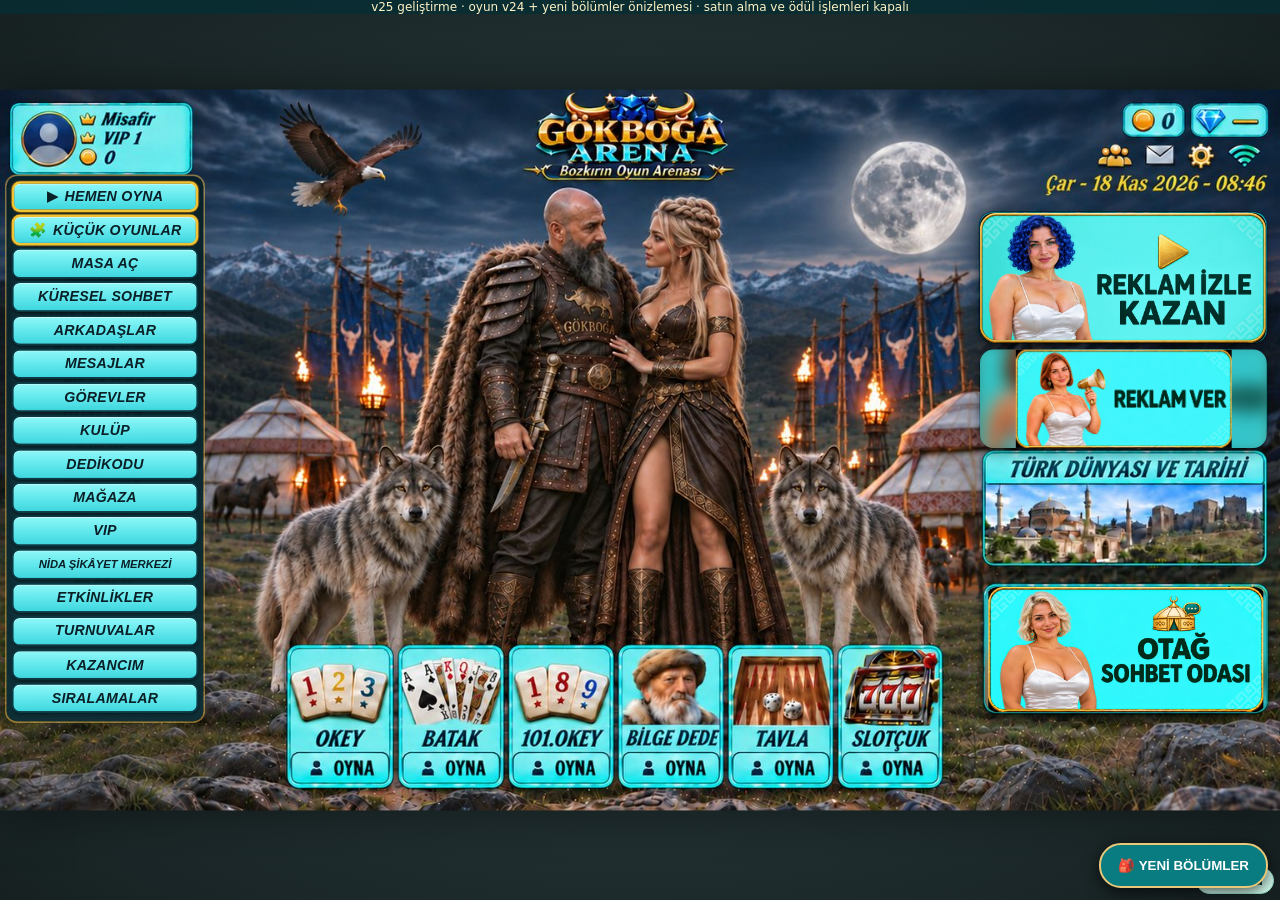
==== Gokboga-Arena-v25-gelistirme.html @ 6ed4e900 "feat: v25 game entry with integrated new sections overlay and safe v24 iframe" ====
<!doctype html><html lang="tr"><head><meta charset="utf-8"><meta name="viewport" content="width=device-width,initial-scale=1,viewport-fit=cover"><title>GÖKBOĞA ARENA v25 · Oyun ve Yeni Bölümler</title><style>html,body{height:100%;margin:0;background:#062e35;font-family:system-ui}#game{position:fixed;inset:0;width:100%;height:100%;border:0}#open{position:fixed;right:12px;bottom:12px;z-index:2;border:2px solid #e9c879;border-radius:22px;background:#087c80;color:white;font-weight:800;padding:13px 17px;box-shadow:0 4px 16px #000a}#panel{position:fixed;inset:0;z-index:3;background:#062e35;overflow:auto;display:none}#panel.active{display:block}#close{position:sticky;top:4px;left:calc(100% - 140px);z-index:4;background:#e7c677;color:#352407;border:0;border-radius:18px;padding:12px 16px;font-weight:800}#hub{padding:0 8px 15px}#warning{position:fixed;top:0;left:0;right:0;text-align:center;background:#062e35c9;color:#fff2c4;font:12px system-ui;z-index:1;pointer-events:none}@media(max-width:600px){#open{bottom:8px;right:8px;padding:9px 12px;font-size:12px}}</style><link rel="stylesheet" href="./onizleme-v25/gorsel-referans-modulleri.css"></head><body><iframe id="game" title="Gökboğa Arena oyunu" src="./Gokboga-Arena-v24.html" allow="microphone; camera; autoplay"></iframe><div id="warning">v25 geliştirme · oyun v24 + yeni bölümler önizlemesi · satın alma ve ödül işlemleri kapalı</div><button id="open" type="button" aria-controls="panel" aria-expanded="false">🎒 YENİ BÖLÜMLER</button><div id="panel" role="dialog" aria-label="Gökboğa Arena yeni bölümler"><button id="close" type="button">✕ OYUNA DÖN</button><div id="hub"></div></div><script src="./onizleme-v25/canta-koleksiyon.js"></script><script src="./onizleme-v25/gorsel-referans-modulleri.js"></script><script>(function(){const panel=document.getElementById("panel"),open=document.getElementById("open");function toggle(show){panel.classList.toggle("active",show);open.setAttribute("aria-expanded",String(show));if(show){panel.scrollTop=0;document.getElementById("close").focus()}else open.focus()}open.addEventListener("click",()=>toggle(true));document.getElementById("close").addEventListener("click",()=>toggle(false));document.addEventListener("keydown",e=>{if(e.key==="Escape"&&panel.classList.contains("active"))toggle(false)});GokbogaHub.create(document.getElementById("hub"),{vipLevel:0})})();</script></body></html>
---- onizleme-v25/gorsel-referans-modulleri.css ----
.ga-hub{--t:#75e4dc;--g:#e8c677;box-sizing:border-box;background:linear-gradient(145deg,#0b515b,#082e37);color:#f7f2df;border:3px double var(--g);border-radius:18px;padding:14px;font-family:system-ui,sans-serif;min-height:600px}.ga-hub *{box-sizing:border-box}.ga-hub header{display:flex;align-items:center;gap:10px;justify-content:space-between}.ga-hub h1{font-size:clamp(17px,2.5vw,27px);color:var(--g);text-align:center}.ga-hub h2{color:var(--g);font-size:19px}.ga-hub button{border:1px solid var(--g);background:linear-gradient(#35b9b7,#10686c);color:white;padding:10px 13px;border-radius:14px;cursor:pointer;font:600 14px system-ui}.ga-hub button:disabled{opacity:.65;cursor:not-allowed}.ga-hub button:focus-visible{outline:3px solid white}.ga-hub nav,.ga-tabs{display:flex;gap:7px;overflow-x:auto;padding:9px 0}.ga-hub nav button,.ga-tabs button{flex:none;white-space:nowrap}.ga-hub nav button[aria-current=page]{background:#e8c677;color:#3b2b0b}.ga-hub main{padding:10px 0}.ga-grid{display:grid;grid-template-columns:repeat(auto-fit,minmax(135px,1fr));gap:10px}.ga-card{min-width:0;border:2px solid #d5af64;border-radius:14px;padding:12px;background:#134d56;display:flex;flex-direction:column;gap:8px;align-items:center;text-align:center}.ga-art{font-size:40px}.ga-card small{color:#d3f1e9}.ga-item{display:flex;flex-direction:column;gap:4px;align-items:center;justify-content:center;aspect-ratio:1;background:#154d58!important;min-width:0}.ga-item-art{font-size:clamp(26px,5vw,52px);display:grid;place-items:center;border:4px double #e8c677;border-radius:50%;width:75%;aspect-ratio:1}.ga-item small{font-size:11px}.ga-hub progress{width:100%;accent-color:#65dcd3}.ga-hub input{padding:12px;background:#fff;border-radius:9px;border:1px solid #d5af64;max-width:100%}.ga-toggle{display:flex;gap:10px;align-items:center;background:#13525a;padding:12px;border-radius:12px}.ga-hub footer{border-top:1px solid #b69a5a;padding:12px;color:#ffdd92;font-size:12px}@media(max-width:600px){.ga-hub{padding:8px}.ga-hub header button{padding:7px}.ga-grid{grid-template-columns:repeat(3,minmax(0,1fr))}.ga-card{padding:7px}.ga-card strong{font-size:12px}.ga-card small{font-size:10px}.ga-art{font-size:27px}.ga-hub nav button{font-size:12px;padding:8px}.ga-hub h1{font-size:15px}}
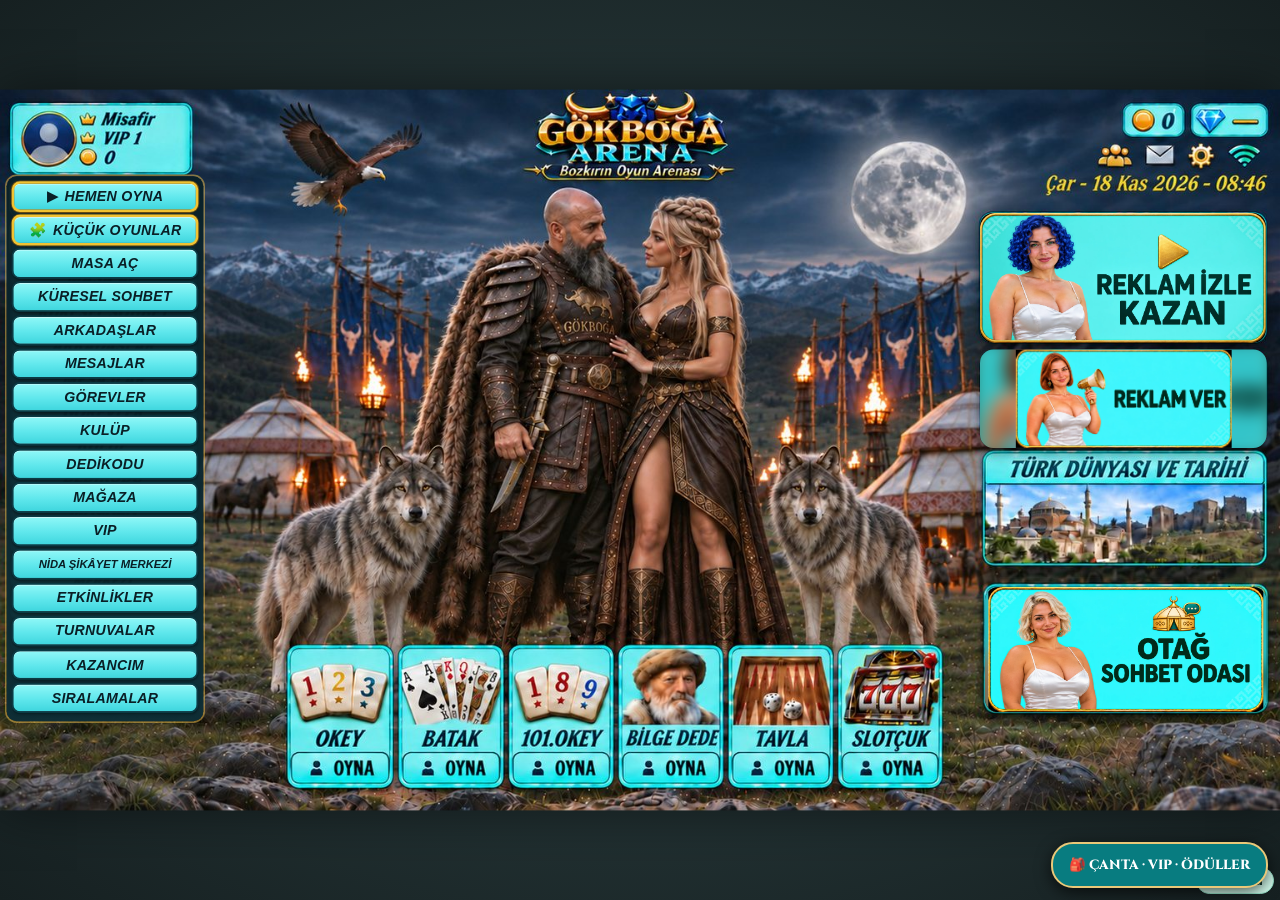
==== commit 4bfd6534: "feat: mount v25 collection VIP and rewards directly inside running game document" ====
--- a/Gokboga-Arena-v25-gelistirme.html
+++ b/Gokboga-Arena-v25-gelistirme.html
@@ -1 +1,22 @@
-<!doctype html><html lang="tr"><head><meta charset="utf-8"><meta name="viewport" content="width=device-width,initial-scale=1,viewport-fit=cover"><title>GÖKBOĞA ARENA v25 · Oyun ve Yeni Bölümler</title><style>html,body{height:100%;margin:0;background:#062e35;font-family:system-ui}#game{position:fixed;inset:0;width:100%;height:100%;border:0}#open{position:fixed;right:12px;bottom:12px;z-index:2;border:2px solid #e9c879;border-radius:22px;background:#087c80;color:white;font-weight:800;padding:13px 17px;box-shadow:0 4px 16px #000a}#panel{position:fixed;inset:0;z-index:3;background:#062e35;overflow:auto;display:none}#panel.active{display:block}#close{position:sticky;top:4px;left:calc(100% - 140px);z-index:4;background:#e7c677;color:#352407;border:0;border-radius:18px;padding:12px 16px;font-weight:800}#hub{padding:0 8px 15px}#warning{position:fixed;top:0;left:0;right:0;text-align:center;background:#062e35c9;color:#fff2c4;font:12px system-ui;z-index:1;pointer-events:none}@media(max-width:600px){#open{bottom:8px;right:8px;padding:9px 12px;font-size:12px}}</style><link rel="stylesheet" href="./onizleme-v25/gorsel-referans-modulleri.css"></head><body><iframe id="game" title="Gökboğa Arena oyunu" src="./Gokboga-Arena-v24.html" allow="microphone; camera; autoplay"></iframe><div id="warning">v25 geliştirme · oyun v24 + yeni bölümler önizlemesi · satın alma ve ödül işlemleri kapalı</div><button id="open" type="button" aria-controls="panel" aria-expanded="false">🎒 YENİ BÖLÜMLER</button><div id="panel" role="dialog" aria-label="Gökboğa Arena yeni bölümler"><button id="close" type="button">✕ OYUNA DÖN</button><div id="hub"></div></div><script src="./onizleme-v25/canta-koleksiyon.js"></script><script src="./onizleme-v25/gorsel-referans-modulleri.js"></script><script>(function(){const panel=document.getElementById("panel"),open=document.getElementById("open");function toggle(show){panel.classList.toggle("active",show);open.setAttribute("aria-expanded",String(show));if(show){panel.scrollTop=0;document.getElementById("close").focus()}else open.focus()}open.addEventListener("click",()=>toggle(true));document.getElementById("close").addEventListener("click",()=>toggle(false));document.addEventListener("keydown",e=>{if(e.key==="Escape"&&panel.classList.contains("active"))toggle(false)});GokbogaHub.create(document.getElementById("hub"),{vipLevel:0})})();</script></body></html>+<!doctype html><html lang="tr"><head><meta charset="utf-8"><meta name="viewport" content="width=device-width,initial-scale=1,viewport-fit=cover"><title>GÖKBOĞA ARENA v25 · Oyun ve Yeni Bölümler</title><style>html,body{height:100%;margin:0;background:#062e35;font-family:system-ui}#game{position:fixed;inset:0;width:100%;height:100%;border:0}#open{position:fixed;right:12px;bottom:12px;z-index:2;border:2px solid #e9c879;border-radius:22px;background:#087c80;color:white;font-weight:800;padding:13px 17px;box-shadow:0 4px 16px #000a}#panel{position:fixed;inset:0;z-index:3;background:#062e35;overflow:auto;display:none}#panel.active{display:block}#close{position:sticky;top:4px;left:calc(100% - 140px);z-index:4;background:#e7c677;color:#352407;border:0;border-radius:18px;padding:12px 16px;font-weight:800}#hub{padding:0 8px 15px}#warning{position:fixed;top:0;left:0;right:0;text-align:center;background:#062e35c9;color:#fff2c4;font:12px system-ui;z-index:1;pointer-events:none}@media(max-width:600px){#open{bottom:8px;right:8px;padding:9px 12px;font-size:12px}}</style><link rel="stylesheet" href="./onizleme-v25/gorsel-referans-modulleri.css"></head><body><iframe id="game" title="Gökboğa Arena oyunu" src="./Gokboga-Arena-v24.html" allow="microphone; camera; autoplay"></iframe><div id="warning">v25 geliştirme · oyun v24 + yeni bölümler önizlemesi · satın alma ve ödül işlemleri kapalı</div><button id="open" type="button" aria-controls="panel" aria-expanded="false">🎒 YENİ BÖLÜMLER</button><div id="panel" role="dialog" aria-label="Gökboğa Arena yeni bölümler"><button id="close" type="button">✕ OYUNA DÖN</button><div id="hub"></div></div><script src="./onizleme-v25/canta-koleksiyon.js"></script><script src="./onizleme-v25/gorsel-referans-modulleri.js"></script><script>(function(){const panel=document.getElementById("panel"),open=document.getElementById("open");function toggle(show){panel.classList.toggle("active",show);open.setAttribute("aria-expanded",String(show));if(show){panel.scrollTop=0;document.getElementById("close").focus()}else open.focus()}open.addEventListener("click",()=>toggle(true));document.getElementById("close").addEventListener("click",()=>toggle(false));document.addEventListener("keydown",e=>{if(e.key==="Escape"&&panel.classList.contains("active"))toggle(false)});GokbogaHub.create(document.getElementById("hub"),{vipLevel:0});
+/* Aynı kökenli gerçek oyun belgesine entegre et; ayrı dış panel değil. */
+const game=document.getElementById("game");
+game.addEventListener("load",()=>{
+ try{
+  const doc=game.contentDocument;
+  if(!doc||!doc.body||doc.getElementById("gokboga-v25-open"))return;
+  const css=doc.createElement("link");css.rel="stylesheet";css.href="./onizleme-v25/gorsel-referans-modulleri.css";doc.head.appendChild(css);
+  const style=doc.createElement("style");style.textContent=`#gokboga-v25-open{position:fixed;right:12px;bottom:12px;z-index:2147483644;border:2px solid #e9c879;border-radius:22px;background:#087c80;color:white;font-weight:800;padding:12px 16px;box-shadow:0 4px 16px #000a}#gokboga-v25-panel{position:fixed;inset:0;z-index:2147483645;background:#062e35;overflow:auto;display:none;color:white;font-family:system-ui}#gokboga-v25-panel.active{display:block}#gokboga-v25-close{position:sticky;top:4px;left:calc(100% - 145px);z-index:2147483646;background:#e7c677;color:#352407;border:0;border-radius:18px;padding:12px 16px;font-weight:800}#gokboga-v25-hub{padding:0 8px 15px}`;doc.head.appendChild(style);
+  const launch=doc.createElement("button");launch.id="gokboga-v25-open";launch.type="button";launch.textContent="🎒 ÇANTA · VIP · ÖDÜLLER";doc.body.appendChild(launch);
+  const inside=doc.createElement("div");inside.id="gokboga-v25-panel";inside.setAttribute("role","dialog");inside.setAttribute("aria-label","Gökboğa Arena ek bölümler");doc.body.appendChild(inside);
+  const back=doc.createElement("button");back.id="gokboga-v25-close";back.type="button";back.textContent="✕ OYUNA DÖN";inside.appendChild(back);
+  const hub=doc.createElement("div");hub.id="gokboga-v25-hub";inside.appendChild(hub);
+  GokbogaHub.create(hub,{vipLevel:0});
+  const show=v=>{inside.classList.toggle("active",v);launch.setAttribute("aria-expanded",String(v));};
+  launch.addEventListener("click",()=>show(true));back.addEventListener("click",()=>show(false));
+  doc.addEventListener("keydown",e=>{if(e.key==="Escape")show(false)});
+  /* Başarılı oyun-içi kurulumdan sonra dış önizleme düğmesini gizle. */
+  open.style.display="none";document.getElementById("warning").style.display="none";
+ }catch(err){console.warn("Gökboğa v25 oyun içi kurulum yapılamadı; dış panel kullanılabilir.",err)}
+});
+})();</script></body></html>
--- a/onizleme-v25/gorsel-referans-modulleri.css
+++ b/onizleme-v25/gorsel-referans-modulleri.css
@@ -1 +1,16 @@
-.ga-hub{--t:#75e4dc;--g:#e8c677;box-sizing:border-box;background:linear-gradient(145deg,#0b515b,#082e37);color:#f7f2df;border:3px double var(--g);border-radius:18px;padding:14px;font-family:system-ui,sans-serif;min-height:600px}.ga-hub *{box-sizing:border-box}.ga-hub header{display:flex;align-items:center;gap:10px;justify-content:space-between}.ga-hub h1{font-size:clamp(17px,2.5vw,27px);color:var(--g);text-align:center}.ga-hub h2{color:var(--g);font-size:19px}.ga-hub button{border:1px solid var(--g);background:linear-gradient(#35b9b7,#10686c);color:white;padding:10px 13px;border-radius:14px;cursor:pointer;font:600 14px system-ui}.ga-hub button:disabled{opacity:.65;cursor:not-allowed}.ga-hub button:focus-visible{outline:3px solid white}.ga-hub nav,.ga-tabs{display:flex;gap:7px;overflow-x:auto;padding:9px 0}.ga-hub nav button,.ga-tabs button{flex:none;white-space:nowrap}.ga-hub nav button[aria-current=page]{background:#e8c677;color:#3b2b0b}.ga-hub main{padding:10px 0}.ga-grid{display:grid;grid-template-columns:repeat(auto-fit,minmax(135px,1fr));gap:10px}.ga-card{min-width:0;border:2px solid #d5af64;border-radius:14px;padding:12px;background:#134d56;display:flex;flex-direction:column;gap:8px;align-items:center;text-align:center}.ga-art{font-size:40px}.ga-card small{color:#d3f1e9}.ga-item{display:flex;flex-direction:column;gap:4px;align-items:center;justify-content:center;aspect-ratio:1;background:#154d58!important;min-width:0}.ga-item-art{font-size:clamp(26px,5vw,52px);display:grid;place-items:center;border:4px double #e8c677;border-radius:50%;width:75%;aspect-ratio:1}.ga-item small{font-size:11px}.ga-hub progress{width:100%;accent-color:#65dcd3}.ga-hub input{padding:12px;background:#fff;border-radius:9px;border:1px solid #d5af64;max-width:100%}.ga-toggle{display:flex;gap:10px;align-items:center;background:#13525a;padding:12px;border-radius:12px}.ga-hub footer{border-top:1px solid #b69a5a;padding:12px;color:#ffdd92;font-size:12px}@media(max-width:600px){.ga-hub{padding:8px}.ga-hub header button{padding:7px}.ga-grid{grid-template-columns:repeat(3,minmax(0,1fr))}.ga-card{padding:7px}.ga-card strong{font-size:12px}.ga-card small{font-size:10px}.ga-art{font-size:27px}.ga-hub nav button{font-size:12px;padding:8px}.ga-hub h1{font-size:15px}}+.ga-hub{--t:#75e4dc;--g:#e8c677;box-sizing:border-box;background:linear-gradient(145deg,#0b515b,#082e37);color:#f7f2df;border:3px double var(--g);border-radius:18px;padding:14px;font-family:system-ui,sans-serif;min-height:600px}.ga-hub *{box-sizing:border-box}.ga-hub header{display:flex;align-items:center;gap:10px;justify-content:space-between}.ga-hub h1{font-size:clamp(17px,2.5vw,27px);color:var(--g);text-align:center}.ga-hub h2{color:var(--g);font-size:19px}.ga-hub button{border:1px solid var(--g);background:linear-gradient(#35b9b7,#10686c);color:white;padding:10px 13px;border-radius:14px;cursor:pointer;font:600 14px system-ui}.ga-hub button:disabled{opacity:.65;cursor:not-allowed}.ga-hub button:focus-visible{outline:3px solid white}.ga-hub nav,.ga-tabs{display:flex;gap:7px;overflow-x:auto;padding:9px 0}.ga-hub nav button,.ga-tabs button{flex:none;white-space:nowrap}.ga-hub nav button[aria-current=page]{background:#e8c677;color:#3b2b0b}.ga-hub main{padding:10px 0}.ga-grid{display:grid;grid-template-columns:repeat(auto-fit,minmax(135px,1fr));gap:10px}.ga-card{min-width:0;border:2px solid #d5af64;border-radius:14px;padding:12px;background:#134d56;display:flex;flex-direction:column;gap:8px;align-items:center;text-align:center}.ga-art{font-size:40px}.ga-card small{color:#d3f1e9}.ga-item{display:flex;flex-direction:column;gap:4px;align-items:center;justify-content:center;aspect-ratio:1;background:#154d58!important;min-width:0}.ga-item-art{font-size:clamp(26px,5vw,52px);display:grid;place-items:center;border:4px double #e8c677;border-radius:50%;width:75%;aspect-ratio:1}.ga-item small{font-size:11px}.ga-hub progress{width:100%;accent-color:#65dcd3}.ga-hub input{padding:12px;background:#fff;border-radius:9px;border:1px solid #d5af64;max-width:100%}.ga-toggle{display:flex;gap:10px;align-items:center;background:#13525a;padding:12px;border-radius:12px}.ga-hub footer{border-top:1px solid #b69a5a;padding:12px;color:#ffdd92;font-size:12px}@media(max-width:600px){.ga-hub{padding:8px}.ga-hub header button{padding:7px}.ga-grid{grid-template-columns:repeat(3,minmax(0,1fr))}.ga-card{padding:7px}.ga-card strong{font-size:12px}.ga-card small{font-size:10px}.ga-art{font-size:27px}.ga-hub nav button{font-size:12px;padding:8px}.ga-hub h1{font-size:15px}}
+/* v25: görsel referanslardan özgün, farklı VIP seviyeli altın/turkuaz çerçeveler */
+.ga-item{position:relative;overflow:hidden;isolation:isolate;background:radial-gradient(circle at 35% 25%,#207e82,#092e37 75%)!important}
+.ga-item::before{content:"";position:absolute;inset:7px;border:3px double #f8d891;border-radius:17px 17px 26px 26px;box-shadow:inset 0 0 8px #e7c16b,0 0 12px #e7c16b88;pointer-events:none;transform:rotate(-2deg)}
+.ga-item::after{content:"✦";position:absolute;top:3px;left:8px;font-size:17px;color:#ffde84;text-shadow:0 0 10px #ffd568;pointer-events:none}
+.ga-item:nth-child(2n)::before{border-radius:50%;border-color:#88f7ee;box-shadow:0 0 12px #71e7df}
+.ga-item:nth-child(3n)::before{border-radius:10px 27px 10px 27px;border-color:#e7b4ff}
+.ga-item:nth-child(4n)::before{border-width:5px;border-style:ridge;border-color:#f6c25f}
+.ga-item:nth-child(5n)::before{border-radius:28px 8px;border-color:#a9cfff}
+.ga-item:nth-child(6n)::before{transform:rotate(4deg);border-color:#f5a9b2}
+.ga-item:nth-child(7n)::after{content:"♛";font-size:21px}
+.ga-item:nth-child(8n)::after{content:"◆"}
+.ga-item:nth-child(9n)::after{content:"☾"}
+.ga-item:nth-child(10n)::after{content:"★"}
+.ga-item .ga-item-art{z-index:1;background:radial-gradient(circle,#226b73,#092e37);box-shadow:0 0 10px #f4cc80;border-width:6px}
+.ga-item small{position:relative;z-index:1;background:#082d36e6;border-radius:8px;padding:2px 5px;color:#fff2b6}
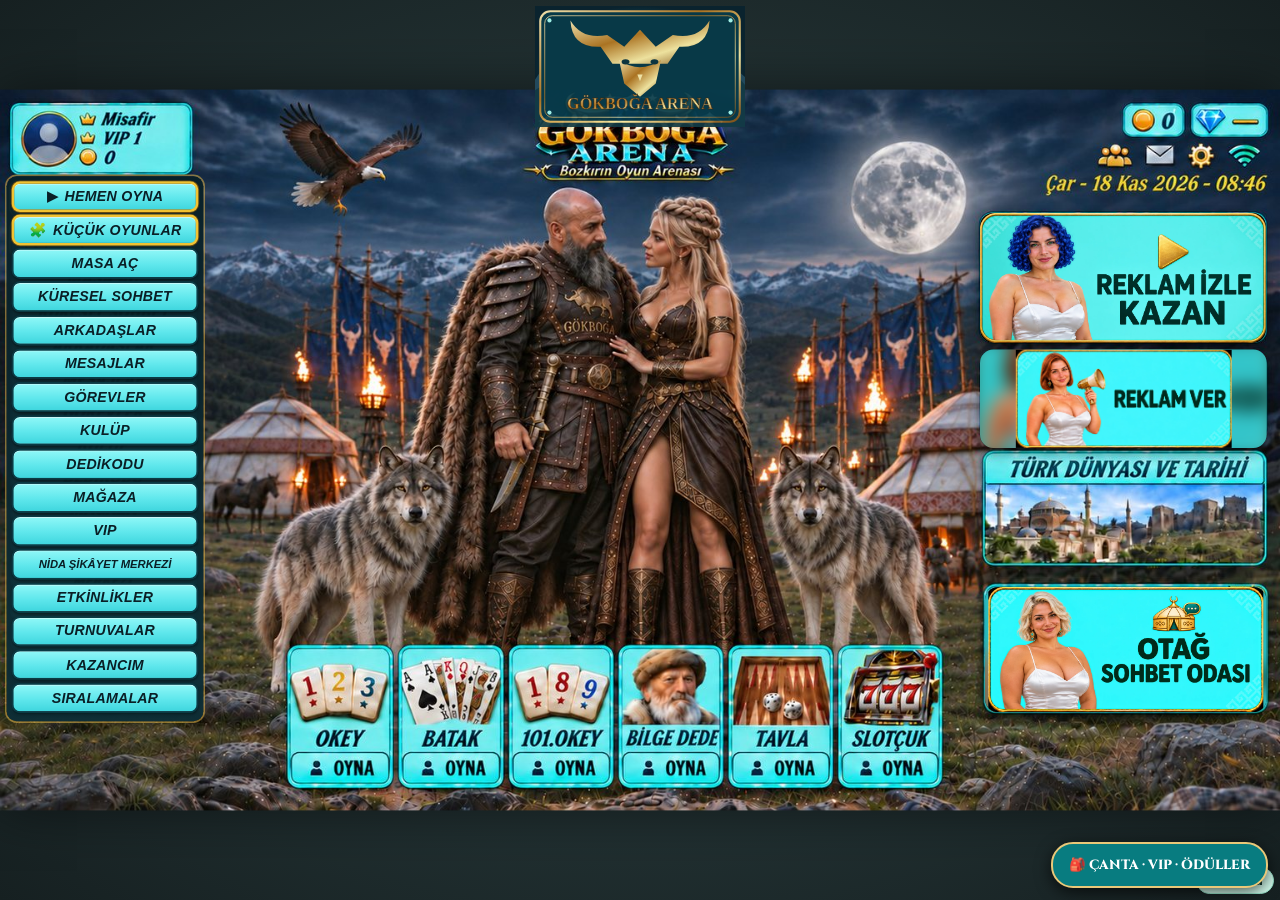
==== commit c55e2047: "feat: show original game art inside live v25 game and collection panel" ====
--- a/Gokboga-Arena-v25-gelistirme.html
+++ b/Gokboga-Arena-v25-gelistirme.html
@@ -5,12 +5,13 @@
  try{
   const doc=game.contentDocument;
   if(!doc||!doc.body||doc.getElementById("gokboga-v25-open"))return;
+  const art=doc.createElement("div");art.id="gokboga-v25-art";art.style.cssText="position:fixed;top:6px;left:50%;transform:translateX(-50%);width:min(30vw,210px);aspect-ratio:800/460;background:url('./onizleme-v25/gokboga-ozgun-bozkir.svg') center/contain no-repeat;pointer-events:none;z-index:2147483643;opacity:.92";doc.body.appendChild(art);
   const css=doc.createElement("link");css.rel="stylesheet";css.href="./onizleme-v25/gorsel-referans-modulleri.css";doc.head.appendChild(css);
   const style=doc.createElement("style");style.textContent=`#gokboga-v25-open{position:fixed;right:12px;bottom:12px;z-index:2147483644;border:2px solid #e9c879;border-radius:22px;background:#087c80;color:white;font-weight:800;padding:12px 16px;box-shadow:0 4px 16px #000a}#gokboga-v25-panel{position:fixed;inset:0;z-index:2147483645;background:#062e35;overflow:auto;display:none;color:white;font-family:system-ui}#gokboga-v25-panel.active{display:block}#gokboga-v25-close{position:sticky;top:4px;left:calc(100% - 145px);z-index:2147483646;background:#e7c677;color:#352407;border:0;border-radius:18px;padding:12px 16px;font-weight:800}#gokboga-v25-hub{padding:0 8px 15px}`;doc.head.appendChild(style);
   const launch=doc.createElement("button");launch.id="gokboga-v25-open";launch.type="button";launch.textContent="🎒 ÇANTA · VIP · ÖDÜLLER";doc.body.appendChild(launch);
   const inside=doc.createElement("div");inside.id="gokboga-v25-panel";inside.setAttribute("role","dialog");inside.setAttribute("aria-label","Gökboğa Arena ek bölümler");doc.body.appendChild(inside);
   const back=doc.createElement("button");back.id="gokboga-v25-close";back.type="button";back.textContent="✕ OYUNA DÖN";inside.appendChild(back);
-  const hub=doc.createElement("div");hub.id="gokboga-v25-hub";inside.appendChild(hub);
+  const hero=doc.createElement("img");hero.src="./onizleme-v25/gokboga-ozgun-bozkir.svg";hero.alt="Gökboğa Arena özgün altın boğa ve bozkır görseli";hero.style.cssText="display:block;width:min(100%,540px);height:auto;margin:6px auto 10px;border-radius:18px";inside.appendChild(hero);const hub=doc.createElement("div");hub.id="gokboga-v25-hub";inside.appendChild(hub);
   GokbogaHub.create(hub,{vipLevel:0});
   const show=v=>{inside.classList.toggle("active",v);launch.setAttribute("aria-expanded",String(v));};
   launch.addEventListener("click",()=>show(true));back.addEventListener("click",()=>show(false));
